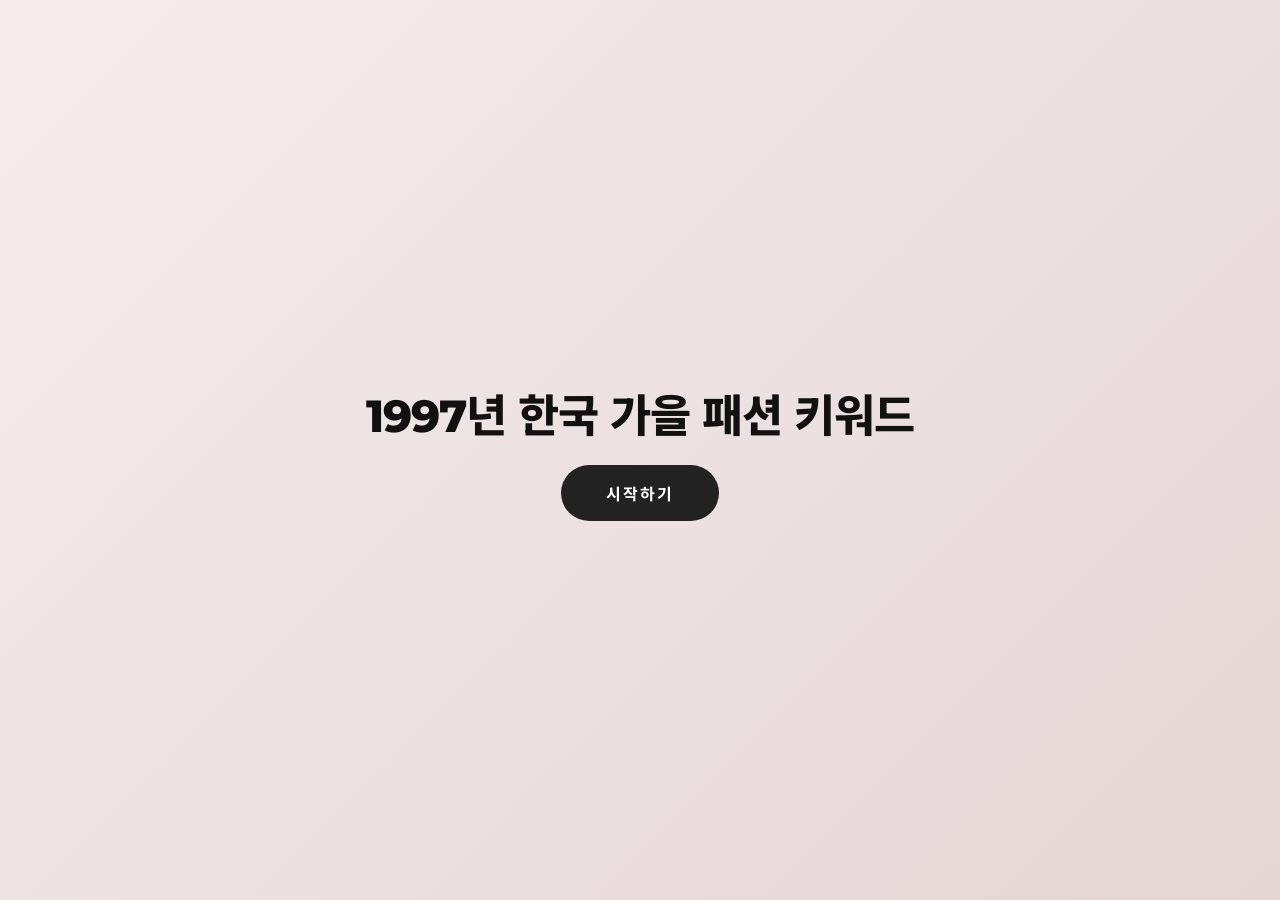
==== index.html @ ae4b58f7 "Add files via upload" ====
<!DOCTYPE html>
<html lang="ko">
	<head>
		<title>1997년한국가을패션키워드</title>
		<meta charset="UTF-8">
		<meta name="viewport" content="width=device-width, initial-scale=1.0">
		<meta name="keywords" content="casual,chicmoden,formal,genderressmoden,orientalelegant, retronatural,richfeminine,softformal">
		<meta name= "description"content="1997년한국가을에 퍼져있던 패션키워드">
		<link rel="stylesheet" href="style.css">
	</head>
	<body>
		<body class="intro-body">
    	<div class="intro-container">
        <h1>1997년 한국 가을 패션 키워드</h1>
        <a href="keyword.html" class="start-btn">시작하기</a>
	</body>
</html>
---- style.css ----
@import url('https://fonts.googleapis.com/css2?family=Montserrat:ital,wght@0,100..900;1,100..900&family=Noto+Sans+KR:wght@100..900&display=swap');


* {
    margin: 0;
    padding: 0;
    box-sizing: border-box;
}
body {
    font-family: 'Montserrat', 'Noto Sans KR', sans-serif;
    background-color: #f5eded; /* 기획안 고유의 연한 미색 배경 */
    color: #111;
    width: 100vw;
    height: 100vh;
}
a { text-decoration: none; color: inherit; }



.intro-body {
    display: flex;
    justify-content: center;
    align-items: center;
    height: 100vh;
    background: linear-gradient(135deg, #f5eded 0%, #e5d5d5 100%);
}
.intro-container {
    text-align: center;
}
.intro-container h1 {
    font-size: 2.8rem;
    font-weight: 800; 
    margin-bottom: 20px;
    color: #111;
    letter-spacing: -1px;
}
.intro-container p {
    font-size: 1.2rem;
    color: #555;
    margin-bottom: 40px;
    font-weight: 400;
}
.start-btn {
    display: inline-block;
    padding: 16px 45px;
    background-color: #222;
    color: #fff;
    font-weight: 700;
    border-radius: 30px;
    letter-spacing: 2px;
    transition: all 0.3s ease;
}
.start-btn:hover { 
    background-color: #555; 
    transform: translateY(-2px);
}



.main-map-wrapper {
    position: relative;
    width: 100vw;
    height: 100vh;
    overflow: hidden;
}


.main-map-title {
    position: absolute;
    top: 5%;
    left: 5%;
    font-size: 1.8rem;
    font-weight: 700;
    z-index: 10;
}


.main-axis-line {
    position: absolute;
    background-color: #777;
    z-index: 1;
}
.main-line-x { width: 100%; height: 1px; top: 50%; left: 0; }
.main-line-y { width: 1px; height: 100%; left: 50%; top: 0; }


.main-axis-label {
    position: absolute;
    font-size: 1rem;
    font-weight: 700;
    color: #888888; 
    z-index: 2;
    padding: 10px;
}
.ma-top { top: 2%; left: 50%; transform: translateX(-50%); }
.ma-bottom { bottom: 2%; left: 50%; transform: translateX(-50%); }
.ma-left { left: 2%; top: 50%; transform: translateY(-50%); }
.ma-right { right: 2%; top: 50%; transform: translateY(-50%); }


.main-keyword-zone {
    position: absolute;
    border: 1px solid #444;
    border-radius: 50%;
    display: flex;
    justify-content: center;
    align-items: center;
    background-color: rgba(255, 255, 255, 0.4);
    cursor: pointer;
    z-index: 5;
    transition: all 0.3s ease;
}
.main-keyword-text {
    position: relative;
    font-size: 0.85rem;
    font-weight: 700;
    color: #111;
    text-align: center;
    background-color: rgba(255, 255, 255, 0.9);
    padding: 4px 10px;
    border-radius: 4px;
    border: 1px solid #aaa;
    white-space: nowrap;
    z-index: 20;
    pointer-events: none;
}
.main-keyword-zone:hover { 
    background-color: rgba(255, 255, 255, 0.8);
    box-shadow: 0 4px 15px rgba(0,0,0,0.1);
}


.mk-casual { width: 120px; height: 190px; left: 5%; top: 28%; }
.mk-richfeminine { width: 110px; height: 180px; left: 21%; top: 38%; }
.mk-orientalelegant { width: 130px; height: 200px; left: 38%; top: 40%; }
.mk-retronatural { width: 140px; height: 220px; left: 51%; top: 13%; }
.mk-genderressmoden { width: 120px; height: 180px; left: 56%; top: 56%; }
.mk-formal { width: 105px; height: 170px; left: 65%; top: 58%; }
.mk-chicmoden { width: 120px; height: 190px; left: 74%; top: 60%; }
.mk-softformal { width: 130px; height: 180px; left: 76%; top: 23%; }


.main-hover-img-group {
    position: absolute;
    top: 0; left: 0; width: 100%; height: 100%;
    pointer-events: none;
    display: none;
    z-index: 4;
}
.main-keyword-zone:hover .main-hover-img-group { 
    display: block; 
}
.main-hover-img-group img {
    position: absolute;
    height: auto;
    object-fit: contain;
    background-color: transparent;
    border: none;
    padding: 0;
    filter: drop-shadow(4px 4px 10px rgba(0,0,0,0.25));
    animation: fadeIn 0.3s ease-out forwards;
}


.mk-casual .main-hover-img-group img { width: 130px; }
.mk-richfeminine .main-hover-img-group img,
.mk-orientalelegant .main-hover-img-group img,
.mk-retronatural .main-hover-img-group img,
.mk-genderressmoden .main-hover-img-group img,
.mk-formal .main-hover-img-group img,
.mk-chicmoden .main-hover-img-group img,
.mk-softformal .main-hover-img-group img { width: 100px; }


.main-hover-img-group img.pos-1 { top: -20px; left: -25px; z-index: 5; }
.main-hover-img-group img.pos-2 { top: -10px; right: -25px; z-index: 6; }
.main-hover-img-group img.pos-3 { bottom: -20px; left: -15px; z-index: 7; }
.main-hover-img-group img.pos-4 { bottom: -15px; right: -15px; z-index: 8; }

@keyframes fadeIn { from { opacity: 0; } to { opacity: 1; } }



.detail-container {
    display: flex;
    width: 100vw;
    height: 100vh;
    padding: 60px 80px;
    gap: 60px;
    align-items: center;
    overflow: hidden;
}


.left-content-zone {
    flex: 1.1;
    height: 100%;
    display: flex;
    flex-direction: column;
    justify-content: center;
    gap: 30px;
    min-width: 0;
}
.back-link {
    font-size: 1rem;
    color: #666;
    font-weight: 700;
    display: inline-block;
    margin-bottom: 10px;
}
.back-link:hover { color: #000; }

.text-info-box h2 {
    font-size: 3rem;
    font-weight: 800; 
    margin-bottom: 12px;
    letter-spacing: -0.5px;
}
.text-info-box p {
    font-size: 1.1rem;
    line-height: 1.7;
    color: #333;
    word-break: keep-all;
    font-weight: 400; 
}


.lookbook-gallery {
    display: flex;
    align-items: flex-end;
    position: relative;
    padding-left: 20px;
    margin-top: 15px;
}
.lookbook-gallery img {
    height: 300px; 
    width: auto;
    object-fit: contain;
    margin-left: -55px; 
    filter: drop-shadow(5px 5px 12px rgba(0,0,0,0.18));
    position: relative;
    transition: transform 0.3s ease;
}
.lookbook-gallery img:first-child { margin-left: 0; }
.lookbook-gallery img:hover {
    transform: translateY(-8px) scale(1.02);
    z-index: 99;
}


.right-map-zone {
    flex: 1;
    display: flex;
    justify-content: center;
    align-items: center;
    min-width: 0;
}
.mini-map-board {
    position: relative;
    width: 480px;
    height: 380px;
    background-color: #cccccc; 
    border: 1px solid #444;
    flex-shrink: 0;
}
.mini-axis-x { position: absolute; width: 100%; height: 1px; background-color: #555; top: 50%; left: 0; }
.mini-axis-y { position: absolute; width: 1px; height: 100%; background-color: #555; left: 50%; top: 0; }

.mini-label { position: absolute; font-size: 0.8rem; color: #222; font-weight: 700; }
.ml-top { top: -25px; left: 50%; transform: translateX(-50%); }
.ml-bottom { bottom: -25px; left: 50%; transform: translateX(-50%); }
.ml-left { left: -45px; top: 50%; transform: translateY(-50%); }
.ml-right { right: -45px; top: 50%; transform: translateY(-50%); }

.mini-ellipse {
    position: absolute;
    border: 1px solid #555;
    border-radius: 50%;
    background-color: #cccccc;
    display: flex;
    justify-content: center;
    align-items: center;
}
.mini-ellipse span { font-size: 0.65rem; color: #444; text-align: center; white-space: nowrap; font-weight: 500; }


.mini-ellipse.active-target {
    background-color: #ffffff !important;
    border-color: #000;
    box-shadow: 0px 4px 12px rgba(0,0,0,0.2);
}
.mini-ellipse.active-target span { color: #000; font-weight: 700; }


.m-casual { width: 45px; height: 110px; left: 3%; top: 28%; }
.m-richfeminine { width: 40px; height: 100px; left: 19%; top: 38%; }
.m-orientalelegant { width: 50px; height: 120px; left: 36%; top: 40%; }
.m-retronatural { width: 55px; height: 130px; left: 51%; top: 13%; }
.m-genderressmoden { width: 45px; height: 110px; left: 56%; top: 56%; }
.m-formal { width: 38px; height: 100px; left: 66%; top: 58%; }
.m-chicmoden { width: 45px; height: 110px; left: 76%; top: 60%; }
.m-softformal { width: 50px; height: 110px; left: 76%; top: 21%; }



@media screen and (max-width: 1024px) {
    .detail-container {
        flex-direction: column;
        padding: 40px 20px;
        gap: 40px;
        overflow-y: auto;
    }
    .left-content-zone { width: 100%; height: auto; align-items: center; text-align: center; }
    .lookbook-gallery { justify-content: center; padding-left: 0; }
    .lookbook-gallery img { height: 240px; margin-left: -40px; }
    .right-map-zone { width: 100%; padding: 20px 0; }
}
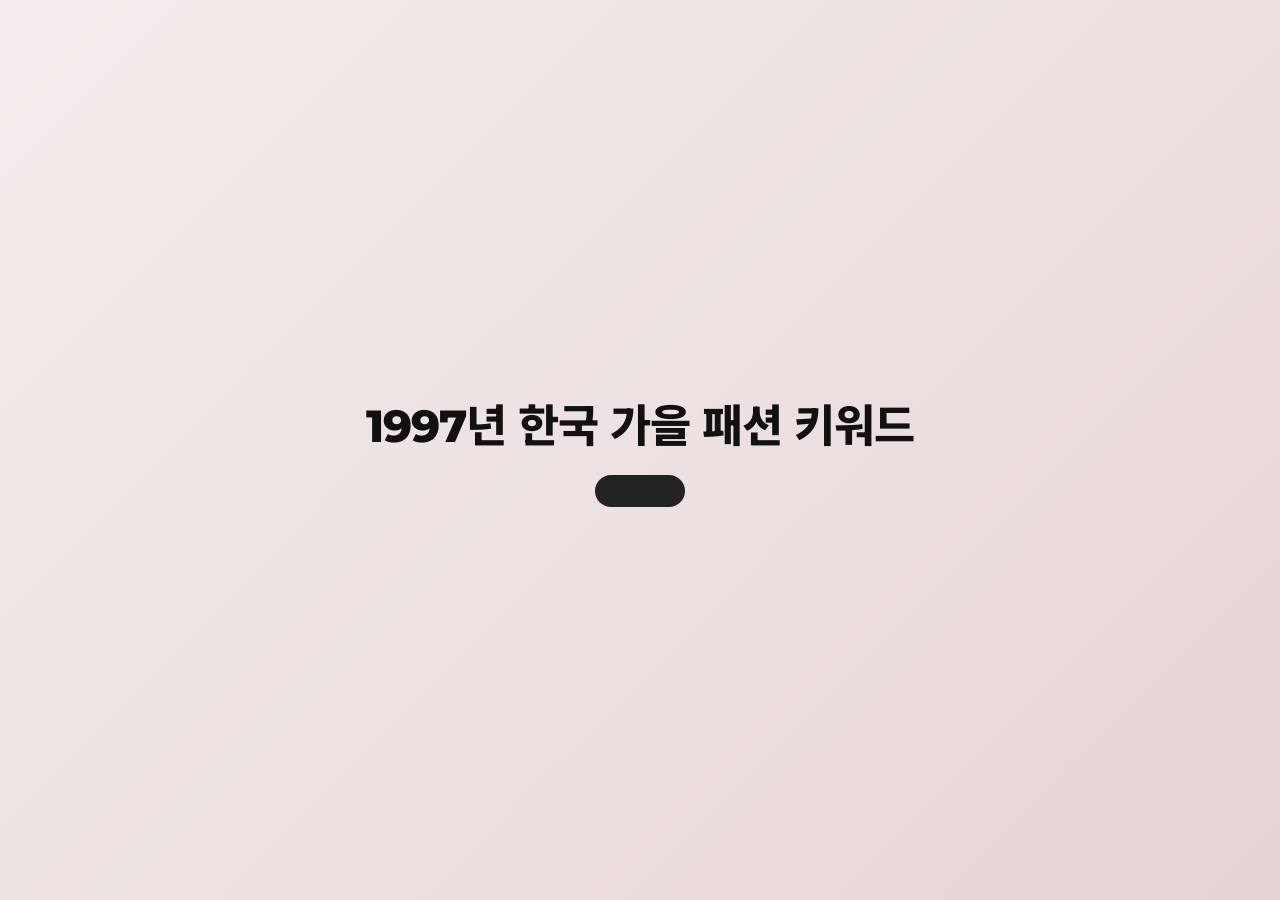
==== commit 8c95e1b2: "Update index.html" ====
--- a/index.html
+++ b/index.html
@@ -12,6 +12,6 @@
 		<body class="intro-body">
     	<div class="intro-container">
         <h1>1997년 한국 가을 패션 키워드</h1>
-        <a href="keyword.html" class="start-btn">시작하기</a>
+        <a href="keyword.html" class="start-btn"></a>
 	</body>
 </html>
